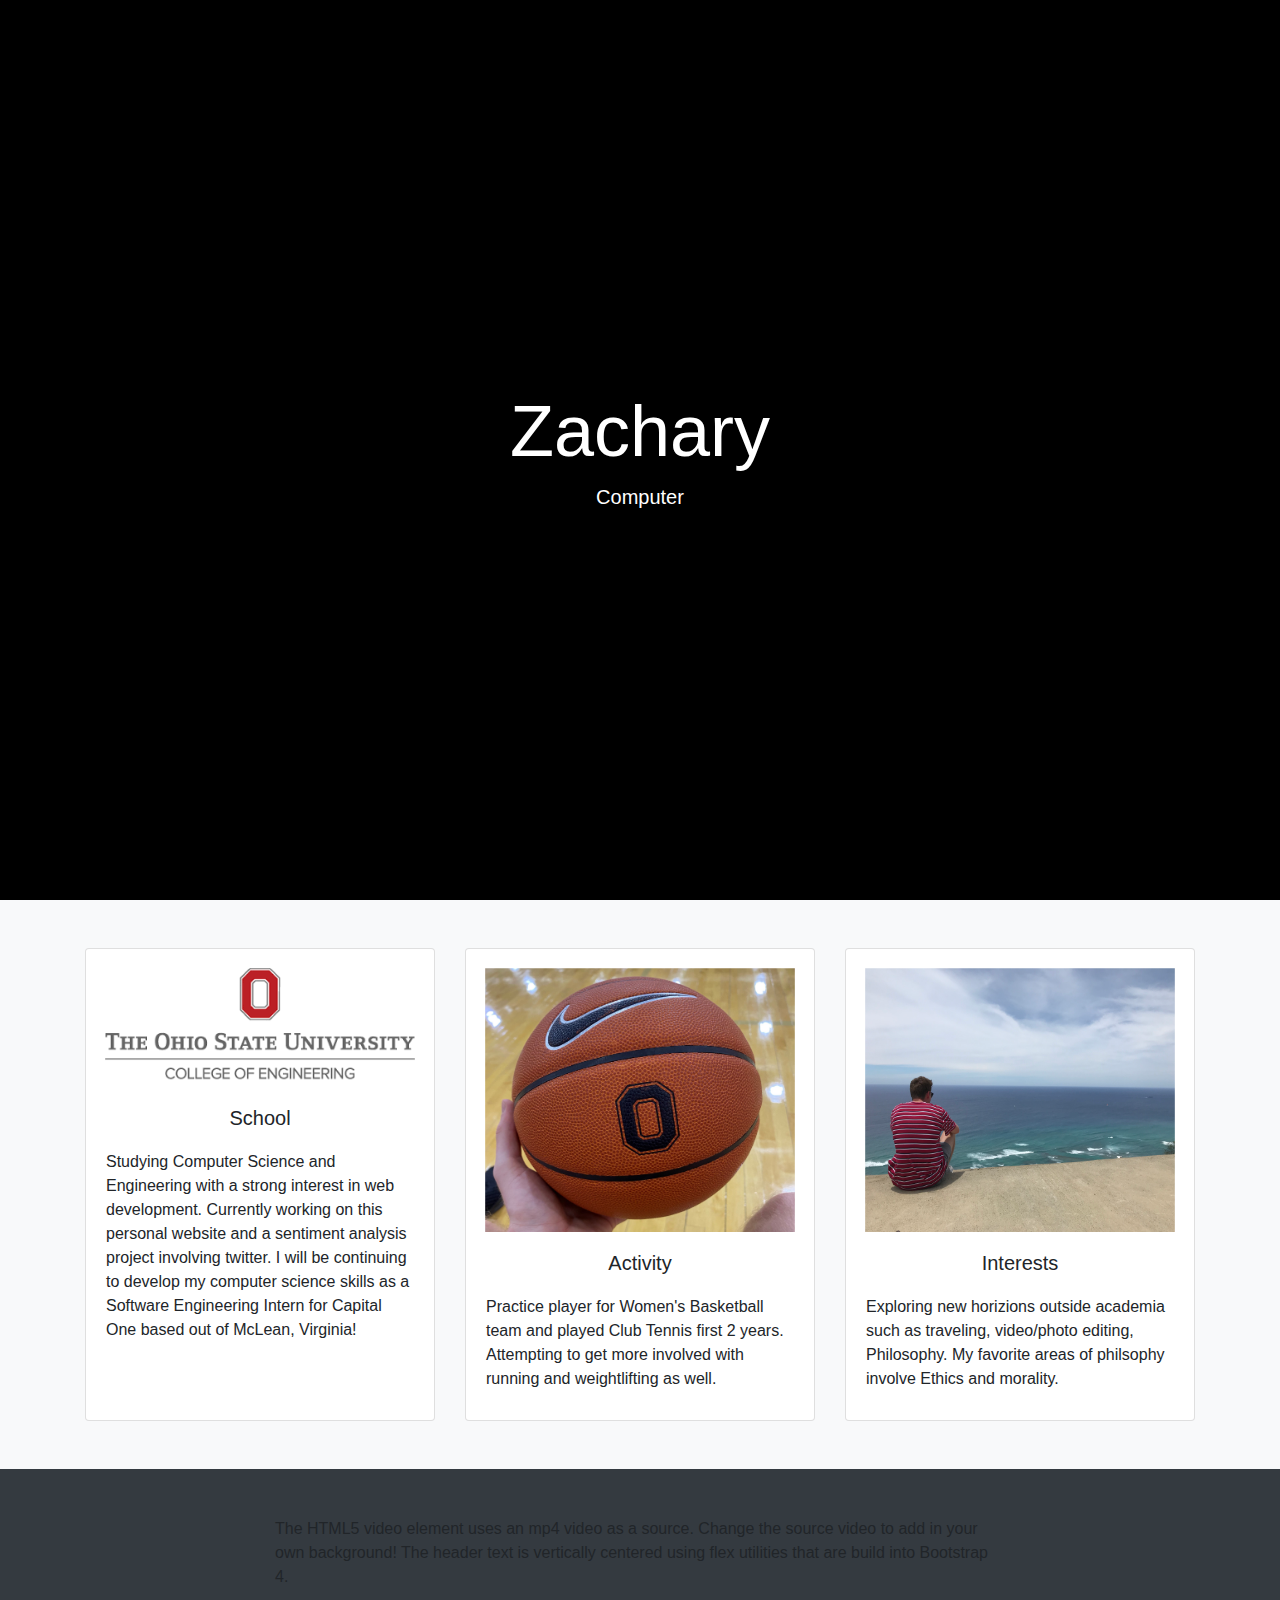
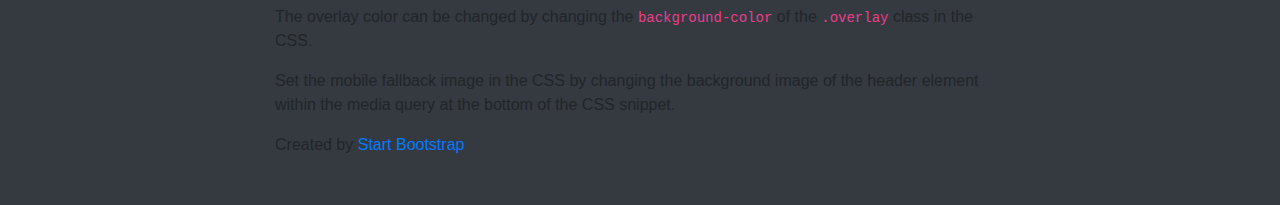
==== index.html @ 274216a7 "init project with current local work" ====
<!DOCTYPE html>
<html lang="en">
<head>
    <meta charset="UTF-8">
    <meta name="viewport" content="width=device-width, initial-scale=1.0">
    <title>Parallax Site</title>
    <link rel="stylesheet" href="https://maxcdn.bootstrapcdn.com/bootstrap/4.0.0/css/bootstrap.min.css" integrity="sha384-Gn5384xqQ1aoWXA+058RXPxPg6fy4IWvTNh0E263XmFcJlSAwiGgFAW/dAiS6JXm" crossorigin="anonymous">
    <script src="./effects.js"></script>
    <script src="https://maxcdn.bootstrapcdn.com/bootstrap/4.0.0/js/bootstrap.min.js" integrity="sha384-JZR6Spejh4U02d8jOt6vLEHfe/JQGiRRSQQxSfFWpi1MquVdAyjUar5+76PVCmYl" crossorigin="anonymous"></script>
    <link rel="stylesheet" href="css/style.css">
</head>
<body onload="typeWriter()">
    <header>
        <div class="overlay"></div>
        <video playsinline="playsinline" autoplay="autoplay" muted="muted" loop="loop">
          <source src="images/siteVideoEdited.mp4" type="video/mp4">
        </video>
        <div class="container h-100">
          <div class="d-flex h-100 text-center align-items-center">
            <div class="w-100 text-white">
              <h1 class="display-3" id="titleName"></h1>
              <p class="lead mb-0" id="titleInfo"></p>
            </div>
          </div>
        </div>
      </header>
      <!--
      <section class="my-5">
        <div class="container">
          <div class="row">
            <div class="col-md-8 mx-auto">
              <p>The HTML5 video element uses an mp4 video as a source. Change the source video to add in your own background! The header text is vertically centered using flex utilities that are build into Bootstrap 4.</p>
              <p>The overlay color can be changed by changing the <code>background-color</code> of the <code>.overlay</code> class in the CSS.</p>
              <p>Set the mobile fallback image in the CSS by changing the background image of the header element within the media query at the bottom of the CSS snippet.</p>
              <p class="mb-0">
                Created by <a href="https://startbootstrap.com">Start Bootstrap</a>
              </p>
            </div>
          </div>
        </div>
      </section>
      -->
      <section class="py-5 bg-light">
        <div class="container">
          <div class="row">
            <div class="col-lg-4">
              <div class="card h-100">
                <img class="card-img-top" src="./images/engineeringOSU.png" alt="Engineering Image">
                <h5 class="card-title" style="text-align: center; margin-top: 1.2rem; margin-bottom:0;">School</h5>
                <div class="card-body">
                  <p class="card-text">Studying Computer Science and Engineering with a strong interest in web development. Currently working on this personal website and a sentiment analysis project involving twitter.
                    I will be continuing to develop my computer science skills as a Software Engineering Intern for Capital One based out of McLean, Virginia!
                  </p>
                </div>
              </div>
            </div>
            <div class="col-lg-4">
              <div class="card h-100">
                <img class="card-img-top" src="./images/basketballPic2.jpg" alt="Basketball Image" style="height:60%">
                <h5 class="card-title" style="text-align: center; margin-top: 1.2rem; margin-bottom:0;">Activity</h5>
                <div class="card-body">
                  <p class="card-text">Practice player for Women's Basketball team and played Club Tennis first 2 years. Attempting to get more involved with running and weightlifting as well.
                  </p>
                </div>
              </div>
            </div>
            <div class="col-lg-4">
              <div class="card h-100">
                <img class="card-img-top" src="./images/hawaiiPic.jpg" alt="Traveling Image" style="height:60%">
                <h5 class="card-title" style="text-align: center; margin-top: 1.2rem; margin-bottom:0;">Interests</h5>
                <div class="card-body">
                  <p class="card-text">Exploring new horizions outside academia such as traveling, video/photo editing, Philosophy. My favorite areas of philsophy involve Ethics and morality.</p>
                </div>
              </div>
            </div>
          </div>
        </div>
      </section>

      <section class="py-5 bg-dark">
        <div class="container">
          <div class="row">
            <div class="col-md-8 mx-auto">
              <p>The HTML5 video element uses an mp4 video as a source. Change the source video to add in your own background! The header text is vertically centered using flex utilities that are build into Bootstrap 4.</p>
              <p>The overlay color can be changed by changing the <code>background-color</code> of the <code>.overlay</code> class in the CSS.</p>
              <p>Set the mobile fallback image in the CSS by changing the background image of the header element within the media query at the bottom of the CSS snippet.</p>
              <p class="mb-0">
                Created by <a href="https://startbootstrap.com">Start Bootstrap</a>
              </p>
            </div>
          </div>
        </div>
      </section>
</body>
</html>
---- css/style.css ----
header {
    position: relative;
    background-color: black;
    height: 100vh;
    min-height: 25rem;
    width: 100%;
    overflow: hidden;
  }
  
  header video {
    position: absolute;
    top: 50%;
    left: 50%;
    min-width: 100%;
    min-height: 100%;
    width: auto;
    height: auto;
    z-index: 0;
    -ms-transform: translateX(-50%) translateY(-50%);
    -moz-transform: translateX(-50%) translateY(-50%);
    -webkit-transform: translateX(-50%) translateY(-50%);
    transform: translateX(-50%) translateY(-50%);
  }
  
  header .container {
    position: relative;
    z-index: 2;
  }
  
  header .overlay {
    position: absolute;
    top: 0;
    left: 0;
    height: 100%;
    width: 100%;
    background-color: black;
    opacity: 0.5;
    z-index: 1;
  }

  .extra-section {
    margin-bottom: 2rem !important;
    background-color: lightblue;
  }

  .card-img-top{
      padding-left:1.2rem;
      padding-right:1.2rem;
      padding-top:1.2rem;
  }
  @media (pointer: coarse) and (hover: none) {
    header {
      background: black no-repeat center center scroll;
    }
    header video {
      display: none;
    }
  }




/**{
    box-sizing: border-box;
}

body{
    margin: 0;
    font-family: 'Courier New', Courier, monospace;
    font-size: 1rem;
    line-height: 1.5;
    color:#333;
}

.video-header{
    height:100vh;
    display: flex;
    align-items: center;
    color: white;
}

.container{
    max-width: 960px;
    padding-left:1rem;
    padding-right:1rem;
    margin:auto;
    text-align: center;
}

.fullscreen-vid-wrap{
    position: absolute;
    top:0;
    left:0;
    width:100vw;
    height:100vh;
    overflow:hidden;
}

.fullscreen-vid-wrap video{
    transform: translate(-10%,-10%);
}

.fullscreen-vid-wrap{
    min-width: 960px;
    min-height:100vh;
}

.header-overlay{
    height:100vh;
    width:100vw;
    position: absolute;
    top:0;
    left:0;
    background-color:black;
    z-index:1;
    opacity:0.1;
}

.header-content{
    z-index: 2;
}

.header-content h1{
    font-size: 50px;
    margin-bottom: 0px;
}

.header-content p{
    font-size: 1.5rem;
    display:block;
    padding-bottom: 2rem;
}

.btn{
    background:#34b3a0;
    color: white;
    font-size: 1.2rem;
    padding: 1rem 2rem;
    text-decoration: none;
    z-index: 2;

}

.section{
    padding:20px 0px;
}


.extra-curricular{
    min-height:75vh;
    min-width:100vw;
    border: 1px solid;
}

.bball{
    padding: 15px 0px;
}

.womens-bball{
    background-image: url(../images/basketballPic.jpg);
    border-radius: 30%;
    min-height:45vh;
    max-width:30vw;
    background-size: cover;
    background-repeat: no-repeat;
    background-position-y: -9vh;
    margin: 0 auto;

}

.bball-content{
    padding-top: 15px;
}

.row{
    border: 1px solid red;
    width:100vw;
    height: 70vh;
    margin:0;
    padding:0;
    justify-content: center;
    text-align:center;
}

.col-sm-4{
    border: 1px dotted green;
}
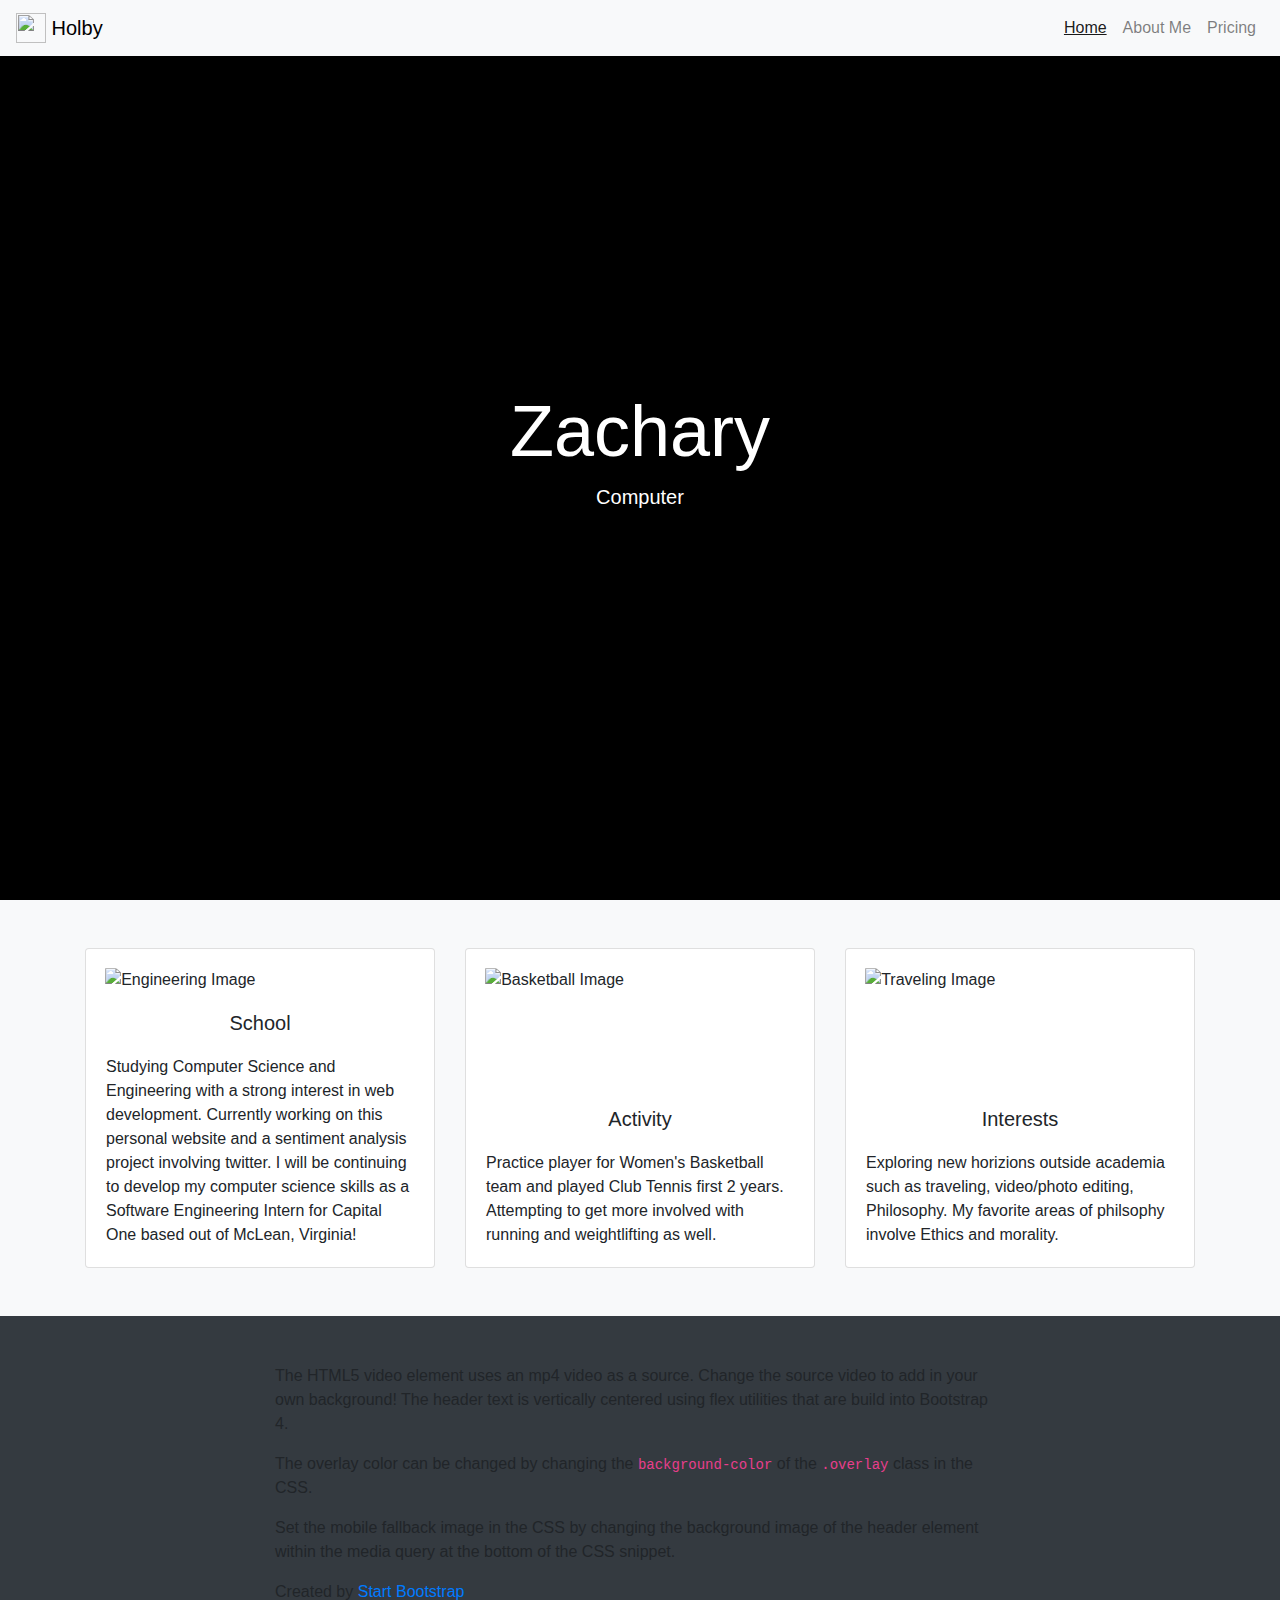
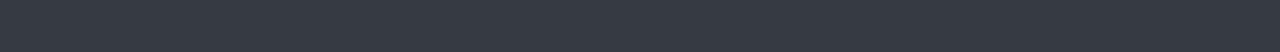
==== commit 0d0e5ae5: "added navbar with responsive hamburger funct" ====
--- a/index.html
+++ b/index.html
@@ -5,42 +5,47 @@
     <meta name="viewport" content="width=device-width, initial-scale=1.0">
     <title>Parallax Site</title>
     <link rel="stylesheet" href="https://maxcdn.bootstrapcdn.com/bootstrap/4.0.0/css/bootstrap.min.css" integrity="sha384-Gn5384xqQ1aoWXA+058RXPxPg6fy4IWvTNh0E263XmFcJlSAwiGgFAW/dAiS6JXm" crossorigin="anonymous">
+    <script src="https://ajax.googleapis.com/ajax/libs/jquery/3.5.1/jquery.min.js"> type="text/javascript"></script>
     <script src="./effects.js"></script>
     <script src="https://maxcdn.bootstrapcdn.com/bootstrap/4.0.0/js/bootstrap.min.js" integrity="sha384-JZR6Spejh4U02d8jOt6vLEHfe/JQGiRRSQQxSfFWpi1MquVdAyjUar5+76PVCmYl" crossorigin="anonymous"></script>
+    <script src="https://code.jquery.com/jquery-3.2.1.slim.min.js" integrity="sha384-KJ3o2DKtIkvYIK3UENzmM7KCkRr/rE9/Qpg6aAZGJwFDMVNA/GpGFF93hXpG5KkN" crossorigin="anonymous"></script>
+    <script src="https://cdnjs.cloudflare.com/ajax/libs/popper.js/1.11.0/umd/popper.min.js" integrity="sha384-b/U6ypiBEHpOf/4+1nzFpr53nxSS+GLCkfwBdFNTxtclqqenISfwAzpKaMNFNmj4" crossorigin="anonymous"></script>
+    <script src="https://maxcdn.bootstrapcdn.com/bootstrap/4.0.0-beta/js/bootstrap.min.js" integrity="sha384-h0AbiXch4ZDo7tp9hKZ4TsHbi047NrKGLO3SEJAg45jXxnGIfYzk4Si90RDIqNm1" crossorigin="anonymous"></script>
     <link rel="stylesheet" href="css/style.css">
 </head>
 <body onload="typeWriter()">
     <header>
         <div class="overlay"></div>
-        <video playsinline="playsinline" autoplay="autoplay" muted="muted" loop="loop">
-          <source src="images/siteVideoEdited.mp4" type="video/mp4">
-        </video>
-        <div class="container h-100">
-          <div class="d-flex h-100 text-center align-items-center">
-            <div class="w-100 text-white">
-              <h1 class="display-3" id="titleName"></h1>
-              <p class="lead mb-0" id="titleInfo"></p>
+        <nav class="navbar fixed-top navbar-expand-lg navbar-light scrolling-navbar bg-light">
+          <a class="navbar-brand" style="color:black;" href="#">
+            <img src="./images/logo.svg" width="30" height="30" class="d-inline-block align-top" alt="">
+             Holby
+          </a>
+          <button class="navbar-toggler" type="button" data-toggle="collapse" data-target="#navbarNavAltMarkup" aria-controls="navbarNavAltMarkup" aria-expanded="false" aria-label="Toggle navigation">
+            <span class="navbar-toggler-icon"></span>
+          </button>
+          <div class="collapse navbar-collapse" id="navbarNavAltMarkup">
+            <div class="navbar-nav ml-auto">
+              <a class="nav-item nav-link active" href="#videoHeader">Home<span class="sr-only">(current)</span></a>
+              <a class="nav-item nav-link" href="#aboutMe">About Me</a>
+              <a class="nav-item nav-link" href="#test">Pricing</a>
             </div>
           </div>
-        </div>
-      </header>
-      <!--
-      <section class="my-5">
-        <div class="container">
-          <div class="row">
-            <div class="col-md-8 mx-auto">
-              <p>The HTML5 video element uses an mp4 video as a source. Change the source video to add in your own background! The header text is vertically centered using flex utilities that are build into Bootstrap 4.</p>
-              <p>The overlay color can be changed by changing the <code>background-color</code> of the <code>.overlay</code> class in the CSS.</p>
-              <p>Set the mobile fallback image in the CSS by changing the background image of the header element within the media query at the bottom of the CSS snippet.</p>
-              <p class="mb-0">
-                Created by <a href="https://startbootstrap.com">Start Bootstrap</a>
-              </p>
+        </nav>
+          <video id="videoHeader"playsinline="playsinline" autoplay="autoplay" muted="muted" loop="loop" style="z-index: 0;">
+            <source src="images/siteVideoEdited.mp4" type="video/mp4">
+          </video>
+          <div class="container h-100">
+            <div class="d-flex h-100 text-center align-items-center">
+              <div class="w-100 text-white">
+                <h1 class="display-3" id="titleName"></h1>
+                <p class="lead mb-0" id="titleInfo"></p>
+              </div>
             </div>
           </div>
-        </div>
-      </section>
-      -->
-      <section class="py-5 bg-light">
+      </header>
+
+      <section class="py-5 bg-light" id="aboutMe">
         <div class="container">
           <div class="row">
             <div class="col-lg-4">
@@ -77,7 +82,7 @@
         </div>
       </section>
 
-      <section class="py-5 bg-dark">
+      <section class="py-5 bg-dark" id="test">
         <div class="container">
           <div class="row">
             <div class="col-md-8 mx-auto">
@@ -91,5 +96,6 @@
           </div>
         </div>
       </section>
+
 </body>
 </html>
--- a/css/style.css
+++ b/css/style.css
@@ -57,8 +57,21 @@
     }
   }
 
-
-
+  /*
+  .navbar.navbar-1 .navbar-toggler-icon {
+    background-image: url('https://mdbootstrap.com/img/svg/hamburger4.svg?color=000');
+    background-color: white;
+    z-index:1;
+
+    }
+ */
+    .nav-link{
+        color:black;
+    }
+
+    .active {
+        text-decoration: underline;
+    }
 
 /**{
     box-sizing: border-box;
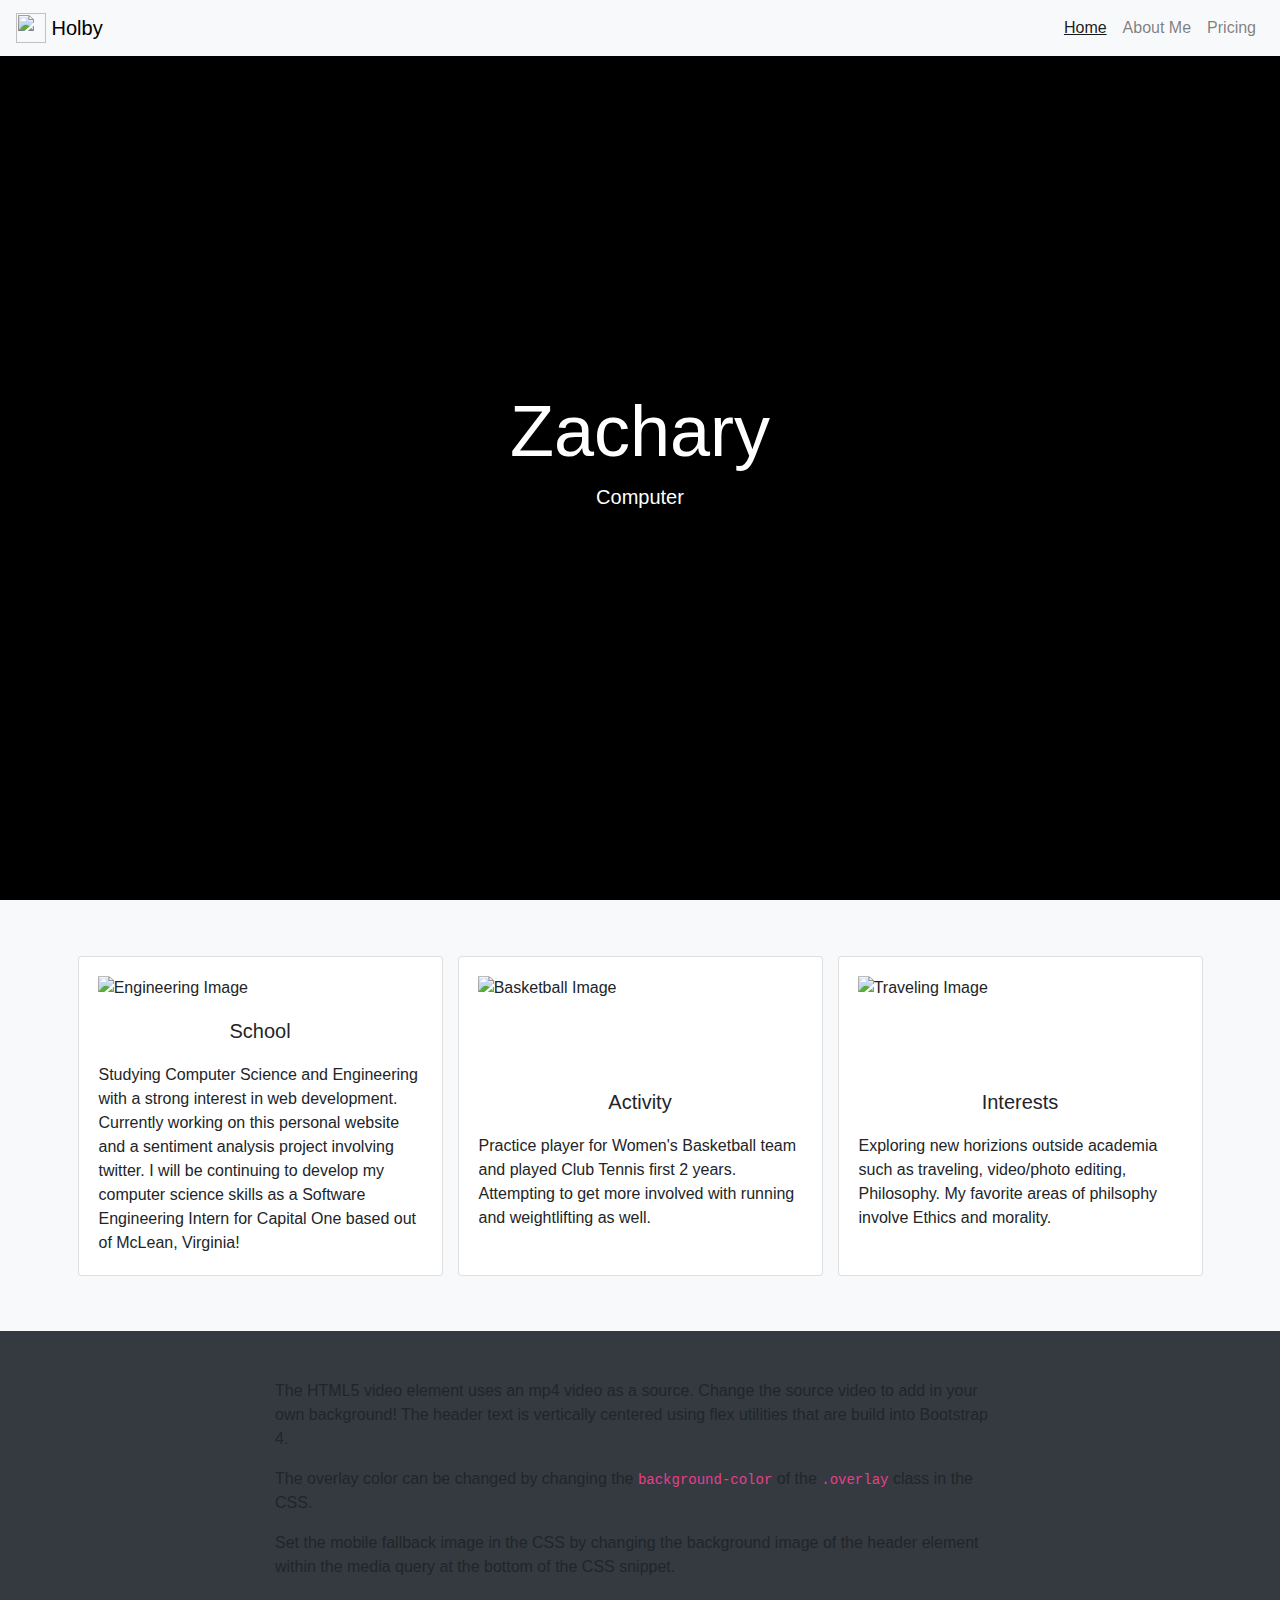
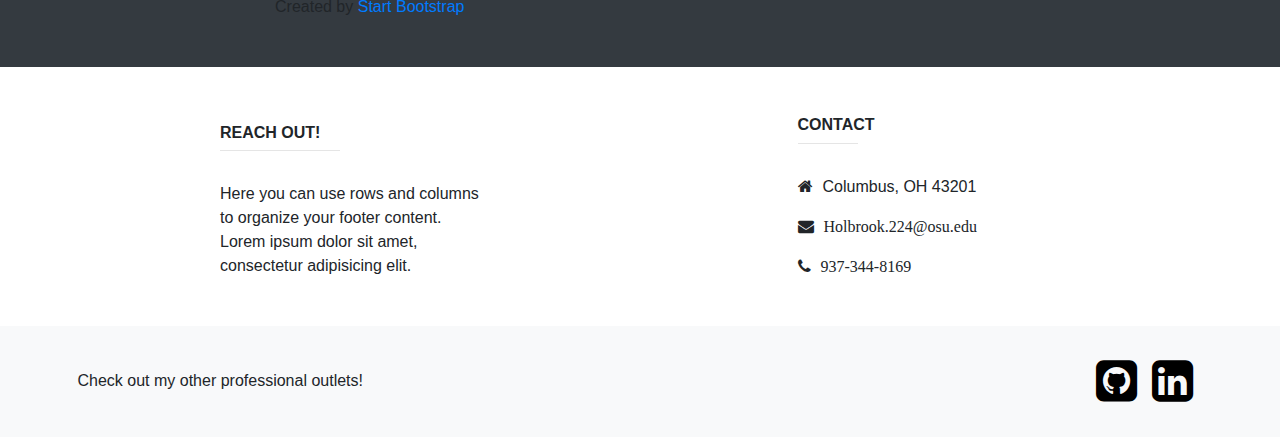
==== commit d38a1892: "fixed card and added contact" ====
--- a/index.html
+++ b/index.html
@@ -4,14 +4,15 @@
     <meta charset="UTF-8">
     <meta name="viewport" content="width=device-width, initial-scale=1.0">
     <title>Parallax Site</title>
+    <script src="https://ajax.googleapis.com/ajax/libs/jquery/3.5.1/jquery.min.js"> type="text/javascript"></script>
+    <script src="https://code.jquery.com/jquery-3.2.1.slim.min.js" integrity="sha384-KJ3o2DKtIkvYIK3UENzmM7KCkRr/rE9/Qpg6aAZGJwFDMVNA/GpGFF93hXpG5KkN" crossorigin="anonymous"></script>
     <link rel="stylesheet" href="https://maxcdn.bootstrapcdn.com/bootstrap/4.0.0/css/bootstrap.min.css" integrity="sha384-Gn5384xqQ1aoWXA+058RXPxPg6fy4IWvTNh0E263XmFcJlSAwiGgFAW/dAiS6JXm" crossorigin="anonymous">
-    <script src="https://ajax.googleapis.com/ajax/libs/jquery/3.5.1/jquery.min.js"> type="text/javascript"></script>
     <script src="./effects.js"></script>
     <script src="https://maxcdn.bootstrapcdn.com/bootstrap/4.0.0/js/bootstrap.min.js" integrity="sha384-JZR6Spejh4U02d8jOt6vLEHfe/JQGiRRSQQxSfFWpi1MquVdAyjUar5+76PVCmYl" crossorigin="anonymous"></script>
-    <script src="https://code.jquery.com/jquery-3.2.1.slim.min.js" integrity="sha384-KJ3o2DKtIkvYIK3UENzmM7KCkRr/rE9/Qpg6aAZGJwFDMVNA/GpGFF93hXpG5KkN" crossorigin="anonymous"></script>
     <script src="https://cdnjs.cloudflare.com/ajax/libs/popper.js/1.11.0/umd/popper.min.js" integrity="sha384-b/U6ypiBEHpOf/4+1nzFpr53nxSS+GLCkfwBdFNTxtclqqenISfwAzpKaMNFNmj4" crossorigin="anonymous"></script>
     <script src="https://maxcdn.bootstrapcdn.com/bootstrap/4.0.0-beta/js/bootstrap.min.js" integrity="sha384-h0AbiXch4ZDo7tp9hKZ4TsHbi047NrKGLO3SEJAg45jXxnGIfYzk4Si90RDIqNm1" crossorigin="anonymous"></script>
     <link rel="stylesheet" href="css/style.css">
+    <link href="http://cdnjs.cloudflare.com/ajax/libs/font-awesome/4.3.0/css/font-awesome.css" rel="stylesheet"  type='text/css'>
 </head>
 <body onload="typeWriter()">
     <header>
@@ -48,9 +49,9 @@
       <section class="py-5 bg-light" id="aboutMe">
         <div class="container">
           <div class="row">
-            <div class="col-lg-4">
+            <div class="col-lg-4 col-md-12 col-sm-12">
               <div class="card h-100">
-                <img class="card-img-top" src="./images/engineeringOSU.png" alt="Engineering Image">
+                <img class="card-img-top" src="./images/engineeringOSU2.png" alt="Engineering Image">
                 <h5 class="card-title" style="text-align: center; margin-top: 1.2rem; margin-bottom:0;">School</h5>
                 <div class="card-body">
                   <p class="card-text">Studying Computer Science and Engineering with a strong interest in web development. Currently working on this personal website and a sentiment analysis project involving twitter.
@@ -59,22 +60,22 @@
                 </div>
               </div>
             </div>
-            <div class="col-lg-4">
+            <div class="col-lg-4 col-md-6 col-sm-12">
               <div class="card h-100">
                 <img class="card-img-top" src="./images/basketballPic2.jpg" alt="Basketball Image" style="height:60%">
                 <h5 class="card-title" style="text-align: center; margin-top: 1.2rem; margin-bottom:0;">Activity</h5>
                 <div class="card-body">
-                  <p class="card-text">Practice player for Women's Basketball team and played Club Tennis first 2 years. Attempting to get more involved with running and weightlifting as well.
+                  <p class="card-text larger-image">Practice player for Women's Basketball team and played Club Tennis first 2 years. Attempting to get more involved with running and weightlifting as well.
                   </p>
                 </div>
               </div>
             </div>
-            <div class="col-lg-4">
+            <div class="col-lg-4 col-md-6 col-sm-12">
               <div class="card h-100">
                 <img class="card-img-top" src="./images/hawaiiPic.jpg" alt="Traveling Image" style="height:60%">
                 <h5 class="card-title" style="text-align: center; margin-top: 1.2rem; margin-bottom:0;">Interests</h5>
                 <div class="card-body">
-                  <p class="card-text">Exploring new horizions outside academia such as traveling, video/photo editing, Philosophy. My favorite areas of philsophy involve Ethics and morality.</p>
+                  <p class="card-text larger-image">Exploring new horizions outside academia such as traveling, video/photo editing, Philosophy. My favorite areas of philsophy involve Ethics and morality.</p>
                 </div>
               </div>
             </div>
@@ -97,5 +98,83 @@
         </div>
       </section>
 
+      <!-- Footer -->
+<footer class="page-footer font-small unique-color-dark">
+
+
+  <!-- Footer Links -->
+  <div class="container text-center text-md-left mt-5">
+
+    <!-- Grid row -->
+    <div class="row mt-3">
+
+      <!-- Grid column -->
+      <div class="col-md-3 col-lg-4 col-xl-3 mx-auto mb-4">
+
+        <!-- Content -->
+        <h6 class="text-uppercase font-weight-bold">Reach Out!</h6>
+        <hr class="deep-purple accent-2 mb-4 mt-0 d-inline-block mx-auto" style="width: 120px;">
+        <p>Here you can use rows and columns to organize your footer content. Lorem ipsum dolor sit amet,
+          consectetur
+          adipisicing elit.</p>
+
+      </div>
+      <!-- Grid column -->
+
+
+      <!-- Grid column -->
+      <div class="col-md-4 col-lg-3 col-xl-3 mx-auto mb-md-0 mb-4">
+
+        <!-- Links -->
+        <h6 class="text-uppercase font-weight-bold">Contact</h6>
+        <hr class="deep-purple accent-2 mb-4 mt-0 d-inline-block mx-auto" style="width: 60px;">
+        <p>
+          <i class="fa fa-home"></i>Columbus, OH 43201</p>
+        <p>
+          <i class="fa fa-envelope" aria-hidden="true">Holbrook.224@osu.edu</i>
+        <p>
+          <i class="fa fa-phone" aria-hidden="true">937-344-8169</i>
+        
+      </div>
+      <!-- Grid column -->
+
+    </div>
+    <!-- Grid row -->
+
+  </div>
+  <!-- Footer Links -->
+  <div class="bg-light">
+    <div class="container">
+
+      <!-- Grid row-->
+      <div class="row py-4 d-flex align-items-center">
+
+        <div class="col-md-6 col-lg-5 text-center text-md-left mb-4 mb-md-0">
+          <h6 class="mb-0">Check out my other professional outlets!</h6>
+        </div>
+
+        <!-- Grid column -->
+        <div class="col-md-6 col-lg-7 text-center text-md-right">
+          <!-- Github -->
+          <a class="gh-ic" href="https://github.com/ZackHolby" style="color:black;">
+            <i class="fa fa-github-square fa-3x" aria-hidden="true"></i>
+          </a>
+          <!--Linkedin -->
+          <a class="li-ic" href="https://www.linkedin.com/in/zachary-holbrook-a9a344157/" style="color:black;">
+            <i class="fa fa-linkedin-square fa-3x" aria-hidden="true"></i>
+          </a>
+
+        </div>
+        <!-- Grid column -->
+
+      </div>
+      <!-- Grid row-->
+
+    </div>
+  </div>
+
+</footer>
+<!-- Footer -->
+
 </body>
 </html>
--- a/css/style.css
+++ b/css/style.css
@@ -1,3 +1,9 @@
+  body{
+      min-width: 450px;       /* Suppose you want minimum width of 1000px */
+      width: auto !important;  /* Firefox will set width as auto */
+      width:450px;            /* As IE6 ignores !important it will set width as 1000px; */
+  }
+  
   header {
     position: relative;
     background-color: black;
@@ -6,6 +12,11 @@
     width: 100%;
     overflow: hidden;
   }
+
+  .fa:before{
+      padding-right:10px;
+  }
+
   
   header video {
     position: absolute;
@@ -48,6 +59,12 @@
       padding-right:1.2rem;
       padding-top:1.2rem;
   }
+
+
+  .larger-image{
+      padding-bottom: 25px;
+  }
+
   @media (pointer: coarse) and (hover: none) {
     header {
       background: black no-repeat center center scroll;
@@ -57,14 +74,30 @@
     }
   }
 
-  /*
-  .navbar.navbar-1 .navbar-toggler-icon {
-    background-image: url('https://mdbootstrap.com/img/svg/hamburger4.svg?color=000');
-    background-color: white;
-    z-index:1;
-
-    }
- */
+
+    @media (min-width: 450px) {
+      .col-lg-4{
+        padding: 7.5px 7.5px 7.5px 7.5px;
+      }
+      .col-md-12{
+        padding: 7.5px 7.5px 7.5px 7.5px;
+      }
+      .col-md-6{
+        padding: 7.5px 7.5px 7.5px 7.5px;
+      }
+      .col-sm-12{
+        padding: 7.5px 7.5px 7.5px 7.5px;
+      }
+    }
+
+    @media (min-width: 992px) {
+        .container{
+            max-width: 1140px;
+    }
+
+
+    
+
     .nav-link{
         color:black;
     }
